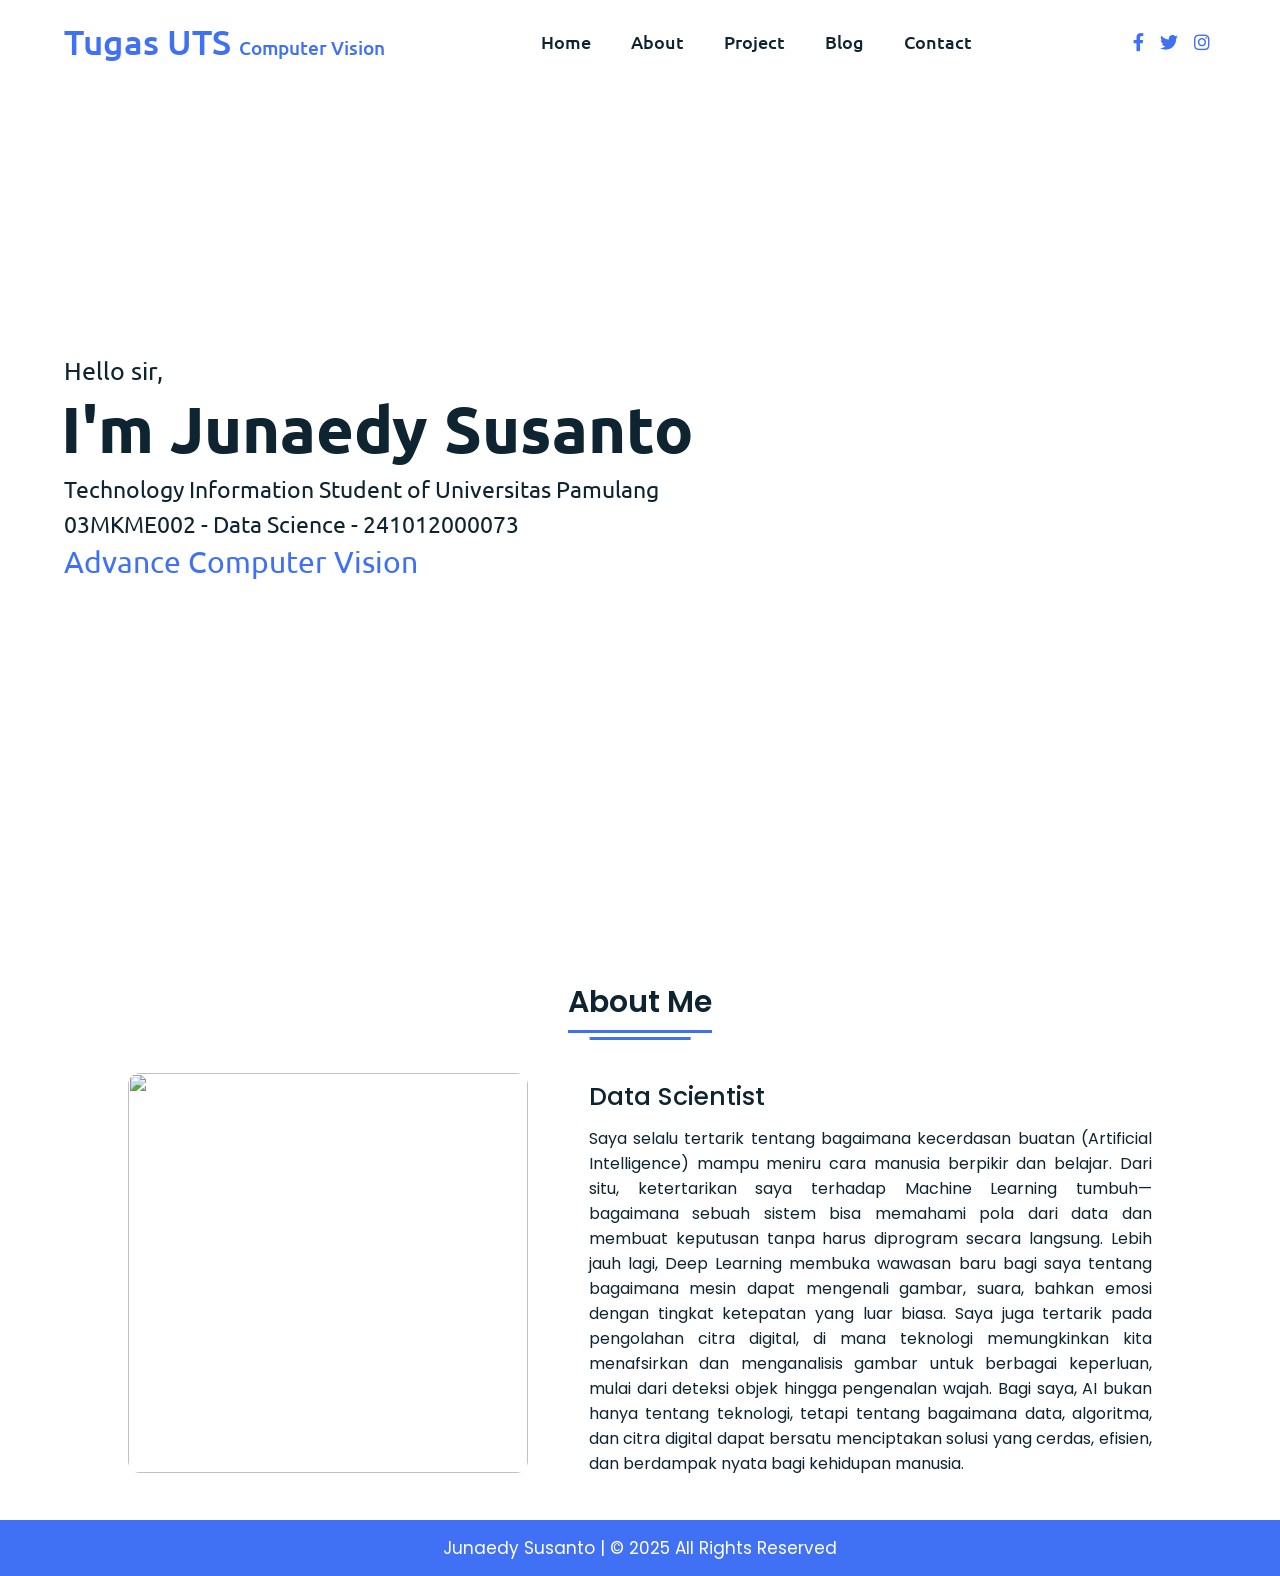
==== index.html @ 38d1ec95 "first_import" ====
<!-- Home Section Start -->
 <!DOCTYPE html>
<!-- Website - www.codingnepalweb.com -->
<html lang="en" dir="ltr">

<head>
  <meta charset="UTF-8" />
  <title>Responsive Portfolio Website HTML CSS| CodingNepal</title>
  <link rel="stylesheet" href="style.css" />
  <!-- Fontawesome CDN Link -->
  <link rel="stylesheet" href="https://cdnjs.cloudflare.com/ajax/libs/font-awesome/5.15.2/css/all.min.css" />
  <meta name="viewport" content="width=device-width, initial-scale=1.0" />
</head>

<body>
  <!-- Move to up button -->
  <div class="scroll-button">
    <a href="index.html"><i class="fas fa-arrow-up"></i></a>
  </div>
  <!-- navgaition menu -->
  <nav>
    <div class="navbar">
      <div class="logo"><a href="index.html">Tugas UTS</a> <a style="font-size:larger;"> &nbsp;Computer Vision</a></div>
      <ul class="menu">
        <li><a href="index.html">Home</a></li>
        <li><a href="#about">About</a></li>
        <li><a href="project.html">Project</a></li>
        <li><a href="blog.html">Blog</a></li>
        <li><a href="#contact">Contact</a></li>
        <div class="cancel-btn">
          <i class="fas fa-times"></i>
        </div>
      </ul>
      <div class="media-icons">
        <a href="#"><i class="fab fa-facebook-f"></i></a>
        <a href="#"><i class="fab fa-twitter"></i></a>
        <a href="#"><i class="fab fa-instagram"></i></a>
      </div>
    </div>
    <div class="menu-btn">
      <i class="fas fa-bars"></i>
    </div>
  </nav>

  <section class="home" id="home">
    <div class="home-content">
      <div class="text">
        <div class="text-one">Hello sir,</div>
        <div class="text-two">I'm Junaedy Susanto</div>
        <div class="text-four">Technology Information Student of Universitas Pamulang</div>
        <div class="text-four">03MKME002 - Data Science - 241012000073</div>
        <div class="text-three">Advance Computer Vision</div>
      </div>
      <!-- <div class="button">
        <button>Hire Me</button>
      </div> -->
    </div>
  </section>

  <!-- About Section Start -->
  <section class="about" id="about">
    <div class="content">
      <div class="title"><span>About Me</span></div>
      <div class="about-details">
        <div class="left">
          <img src="images/about2.jpg" alt="" />
        </div>
        <div class="right">
          <div class="topic">Data Scientist</div>
          <p>
            Saya selalu tertarik tentang bagaimana kecerdasan buatan (Artificial Intelligence) mampu meniru cara manusia berpikir dan belajar. Dari situ, ketertarikan saya terhadap Machine Learning tumbuh—bagaimana sebuah sistem bisa memahami pola dari data dan membuat keputusan tanpa harus diprogram secara langsung. Lebih jauh lagi, Deep Learning membuka wawasan baru bagi saya tentang bagaimana mesin dapat mengenali gambar, suara, bahkan emosi dengan tingkat ketepatan yang luar biasa. Saya juga tertarik pada pengolahan citra digital, di mana teknologi memungkinkan kita menafsirkan dan menganalisis gambar untuk berbagai keperluan, mulai dari deteksi objek hingga pengenalan wajah. Bagi saya, AI bukan hanya tentang teknologi, tetapi tentang bagaimana data, algoritma, dan citra digital dapat bersatu menciptakan solusi yang cerdas, efisien, dan berdampak nyata bagi kehidupan manusia.
          </p>
          <!-- <div class="button">
            <button>Download CV</button>
          </div> -->
        </div>
      </div>
    </div>
  </section>

  <!-- My Skill Section Start -->
  <!-- Section Tag and Other Div will same where we need to put same CSS -->
  <!-- <section class="skills" id="skills">
    <div class="content">
      <div class="title"><span>My Skills</span></div>
      <div class="skills-details">
        <div class="text">
          <div class="topic">Skills Reflects Our Knowledge</div>
          <p>Lorem ipsum dolor sit amet, consectetur adipisicing elit. Minus natus tenetur tempora? Quasi, rem quas
            omnis. Porro rem aspernatur reiciendis ut praesentium minima ad, quos, officia! Illo libero, et, distinctio
            repellat sed nesciunt est modi quaerat placeat. Quod molestiae, alias?</p>
          <div class="experience">
            <div class="num">10</div>
            <div class="exp">
              Years Of <br />
              Experience
            </div>
          </div>
        </div>
        <div class="boxes">
          <div class="box">
            <div class="topic">HTML</div>
            <div class="per">90%</div>
          </div>
          <div class="box">
            <div class="topic">CSS</div>
            <div class="per">80%</div>
          </div>
          <div class="box">
            <div class="topic">JavScript</div>
            <div class="per">70%</div>
          </div>
          <div class="box">
            <div class="topic">PHP</div>
            <div class="per">60%</div>
          </div>
        </div>
      </div>
    </div>
  </section> -->

  <!-- My Services Section Start -->
  <!-- <section class="services" id="services">
    <div class="content">
      <div class="title"><span>My Services</span></div>
      <div class="boxes">
        <div class="box">
          <div class="icon">
            <i class="fas fa-desktop"></i>
          </div>
          <div class="topic">Web Devlopment</div>
          <p>Lorem ipsum dolor sit amet, consectetur adipisicing elit. Mollitia autem quam odio, qui voluptatem
            eligendi?</p>
        </div>
        <div class="box">
          <div class="icon">
            <i class="fas fa-paint-brush"></i>
          </div>
          <div class="topic">Graphic Design</div>
          <p>Lorem ipsum dolor sit amet, consectetur adipisicing elit. Mollitia autem quam odio, qui voluptatem
            eligendi?</p>
        </div>
        <div class="box">
          <div class="icon">
            <i class="fas fa-chart-line"></i>
          </div>
          <div class="topic">Digital Marketing</div>
          <p>Lorem ipsum dolor sit amet, consectetur adipisicing elit. Mollitia autem quam odio, qui voluptatem
            eligendi?</p>
        </div>
        <div class="box">
          <div class="icon">
            <i class="fab fa-android"></i>
          </div>
          <div class="topic">Icon Design</div>
          <p>Lorem ipsum dolor sit amet, consectetur adipisicing elit. Mollitia autem quam odio, qui voluptatem
            eligendi?</p>
        </div>
        <div class="box">
          <div class="icon">
            <i class="fas fa-camera-retro"></i>
          </div>
          <div class="topic">Photography</div>
          <p>Lorem ipsum dolor sit amet, consectetur adipisicing elit. Mollitia autem quam odio, qui voluptatem
            eligendi?</p>
        </div>
        <div class="box">
          <div class="icon">
            <i class="fas fa-tablet-alt"></i>
          </div>
          <div class="topic">Apps Devlopment</div>
          <p>Lorem ipsum dolor sit amet, consectetur adipisicing elit. Mollitia autem quam odio, qui voluptatem
            eligendi?</p>
        </div>
      </div>
    </div>
  </section> -->

  <!-- Contact Me section Start -->
  <!-- <section class="contact" id="contact">
    <div class="content">
      <div class="title"><span>Contact Me</span></div>
      <div class="text">
        <div class="topic">Have Any Project?</div>
        <p>Lorem ipsum dolor sit amet, consectetur adipisicing elit. Ipsam neque ipsum corrupti dolores, facere numquam
          voluptate aspernatur sit perferendis qui nisi modi! Recusandae deserunt consequatur voluptatibus alias
          repellendus nobis eligendi.</p>
        <div class="button">
          <button>Let's Chat</button>
        </div>
      </div>
    </div>
  </section> -->

  <!-- Footer Section Start -->
  <footer>
    <div class="text">
      <span>Junaedy Susanto | &#169; 2025 All Rights Reserved</span>
    </div>
  </footer>

  <script src="script.js"></script>
</body>

</html>
---- style.css ----
/* Google Font CDN Link */
@import url('https://fonts.googleapis.com/css2?family=Poppins:wght@400;500;600;700&family=Ubuntu:wght@400;500;700&display=swap');

* {
  margin: 0;
  padding: 0;
  box-sizing: border-box;
  text-decoration: none;
  scroll-behavior: smooth;
}

/* Custom Scroll Bar CSS */
::-webkit-scrollbar {
  width: 10px;
}

::-webkit-scrollbar-track {
  background: #f1f1f1;
}

::-webkit-scrollbar-thumb {
  background: #6e93f7;
  border-radius: 12px;
  transition: all 0.3s ease;
}

::-webkit-scrollbar-thumb:hover {
  background: #4070f4;
}

/* navbar styling */
nav {
  position: fixed;
  width: 100%;
  padding: 20px 0;
  z-index: 998;
  transition: all 0.3s ease;
  font-family: 'Ubuntu', sans-serif;
}

nav.sticky {
  background: #4070f4;
  padding: 13px 0;
}

nav .navbar {
  width: 90%;
  display: flex;
  justify-content: space-between;
  align-items: center;
  margin: auto;
}

nav .navbar .logo a {
  font-weight: 500;
  font-size: 35px;
  color: #4070f4;
}

nav.sticky .navbar .logo a {
  color: #fff;
}

nav .navbar .menu {
  display: flex;
  position: relative;
}

nav .navbar .menu li {
  list-style: none;
  margin: 0 20px;
}

.navbar .menu a {
  font-size: 18px;
  font-weight: 500;
  color: #0E2431;
  padding: 6px 0;
  transition: all 0.4s ease;
}

.navbar .menu a:hover {
  color: #4070f4;
}

nav.sticky .menu a {
  color: #FFF;
}

nav.sticky .menu a:hover {
  color: #0E2431;
}

.navbar .media-icons a {
  color: #4070f4;
  font-size: 18px;
  margin: 0 6px;
}

nav.sticky .media-icons a {
  color: #FFF;
}

/* Side Navigation Menu Button CSS */
nav .menu-btn,
.navbar .menu .cancel-btn {
  position: absolute;
  color: #fff;
  right: 30px;
  top: 20px;
  font-size: 20px;
  cursor: pointer;
  transition: all 0.3s ease;
  display: none;
}

nav .menu-btn {
  color: #4070f4;
}

nav.sticky .menu-btn {
  color: #FFF;
}

.navbar .menu .menu-btn {
  color: #fff;
}

/* home section styling */
.home {
  height: 100vh;
  width: 100%;
  background: url("images/background1.png") no-repeat;
  background-size: cover;
  background-position: center;
  background-attachment: fixed;
  font-family: 'Ubuntu', sans-serif;
}

.home .home-content {
  width: 90%;
  height: 100%;
  margin: auto;
  display: flex;
  flex-direction: column;
  justify-content: center;
}

.home .text-one {
  font-size: 25px;
  color: #0E2431;
}

.home .text-two {
  color: #0E2431;
  font-size: 65px;
  font-weight: 600;
  margin-left: -3px;
}

.home .text-three {
  font-size: 30px;
  margin: 5px 0;
  color: #4070f4;
}

.home .text-four {
  font-size: 23px;
  margin: 5px 0;
  color: #0E2431;
}

.home .button {
  margin: 14px 0;
}

.home .button button {
  outline: none;
  padding: 8px 16px;
  border-radius: 6px;
  font-size: 25px;
  font-weight: 400;
  background: #4070f4;
  color: #fff;
  cursor: pointer;
  border: 2px solid transparent;
  transition: all 0.4s ease;
}

.home .button button:hover {
  border-color: #4070f4;
  background-color: #fff;
  color: #4070f4;
}

/* About Section Styling */
/* Those Elements Where We Have Apply Same CSS,
 I'm Selecting Directly 'Section Tag' and 'Class'  */
section {
  padding-top: 40px;
}

section .content {
  width: 80%;
  margin: 40px auto;
  font-family: 'Poppins', sans-serif;
}

.about .about-details {
  display: flex;
  justify-content: space-between;
  align-items: center;
}

section .title {
  display: flex;
  justify-content: center;
  margin-bottom: 40px;
}

section .title span {
  color: #0E2431;
  font-size: 30px;
  font-weight: 600;
  position: relative;
  padding-bottom: 8px;
}

section .title span::before,
section .title span::after {
  content: '';
  position: absolute;
  height: 3px;
  width: 100%;
  background: #4070f4;
  left: 0;
  bottom: 0;
}

section .title span::after {
  bottom: -7px;
  width: 70%;
  left: 50%;
  transform: translateX(-50%);
}

.about .about-details .left {
  width: 45%;
}

.about .left img {
  height: 400px;
  width: 400px;
  object-fit: cover;
  border-radius: 12px;
}

.about-details .right {
  width: 55%;
}

section .topic {
  color: #0E2431;
  font-size: 25px;
  font-weight: 500;
  margin-bottom: 10px;
}

.about-details .right p {
  text-align: justify;
  color: #0E2431;
}

section .button {
  margin: 16px 0;
}

section .button button {
  outline: none;
  padding: 8px 16px;
  border-radius: 4px;
  font-size: 25px;
  font-weight: 400;
  background: #4070f4;
  color: #fff;
  border: 2px solid transparent;
  cursor: pointer;
  transition: all 0.4s ease;
}

section .button button:hover {
  border-color: #4070f4;
  background-color: #fff;
  color: #4070f4;
}

/* My Skills CSS */
.skills {
  background: #F0F8FF;
}

.skills .content {
  padding: 40px 0;
}

.skills .skills-details {
  display: flex;
  justify-content: space-between;
  align-items: center;
}

.skills-details .text {
  width: 50%;
}

.skills-details p {
  color: #0E2431;
  text-align: justify;
}

.skills .skills-details .experience {
  display: flex;
  align-items: center;
  margin: 0 10px;
}

.skills-details .experience .num {
  color: #0E2431;
  font-size: 80px;
}

.skills-details .experience .exp {
  color: #0E2431;
  margin-left: 20px;
  font-size: 18px;
  font-weight: 500;
  margin: 0 6px;
}

.skills-details .boxes {
  width: 45%;
  display: flex;
  flex-wrap: wrap;
  justify-content: space-between;
}

.skills-details .box {
  width: calc(100% / 2 - 20px);
  margin: 20px 0;
}

.skills-details .boxes .topic {
  font-size: 20px;
  color: #4070f4;
}

.skills-details .boxes .per {
  font-size: 60px;
  color: #4070f4;
}

/* My Services CSS */
.services .boxes {
  display: flex;
  flex-wrap: wrap;
  justify-content: space-between;
}

.services .boxes .box {
  margin: 20px 0;
  width: calc(100% / 3 - 20px);
  text-align: center;
  border-radius: 12px;
  padding: 30px 10px;
  box-shadow: 0 5px 10px rgba(0, 0, 0, 0.12);
  cursor: default;
  transition: all 0.4s ease;
}

.services .boxes .box:hover {
  background: #4070f4;
  color: #fff;
}

.services .boxes .box .icon {
  height: 50px;
  width: 50px;
  background: #4070f4;
  border-radius: 50%;
  text-align: center;
  line-height: 50px;
  font-size: 18px;
  color: #fff;
  margin: 0 auto 10px auto;
  transition: all 0.4s ease;
}

.boxes .box:hover .icon {
  background-color: #fff;
  color: #4070f4;
}

.services .boxes .box:hover .topic,
.services .boxes .box:hover p {
  color: #0E2431;
  transition: all 0.4s ease;
}

.services .boxes .box:hover .topic,
.services .boxes .box:hover p {
  color: #fff;
}

/* My Services CSS */
.services .boxess {
  display: flex;
  flex-wrap: wrap;
  justify-content: space-between;
}

.services .boxess .box {
  margin: 20px 0;
  width: 100%;
  text-align: left;
  border-radius: 12px;
  padding: 30px 10px;
  box-shadow: 0 5px 10px rgba(0, 0, 0, 0.12);
  cursor: default;
  transition: all 0.4s ease;
}

.services .boxess .box:hover {
  background: #4070f4;
  color: #fff;
}

.services .boxess .box .icon {
  height: 50px;
  width: 50px;
  background: #4070f4;
  border-radius: 50%;
  text-align: center;
  line-height: 50px;
  font-size: 18px;
  color: #fff;
  margin: 0 auto 10px auto;
  transition: all 0.4s ease;
}

.boxess .box:hover .icon {
  background-color: #fff;
  color: #4070f4;
}

.services .boxess .box:hover .topic,
.services .boxess .box:hover p {
  color: #0E2431;
  transition: all 0.4s ease;
}

.services .boxess .box:hover .topic,
.services .boxess .box:hover p {
  color: #fff;
}

/* Contact Me CSS */
.contact {
  background: #F0F8FF;
}

.contact .content {
  margin: 0 auto;
  padding: 30px 0;
}

.contact .text {
  width: 80%;
  text-align: center;
  margin: auto;
}

/* Footer CSS */
footer {
  background: #4070f4;
  padding: 15px 0;
  text-align: center;
  font-family: 'Poppins', sans-serif;
}

footer .text span {
  font-size: 17px;
  font-weight: 400;
  color: #fff;
}

footer .text span a {
  font-weight: 500;
  color: #FFF;
}

footer .text span a:hover {
  text-decoration: underline;
}

/* Scroll TO Top Button CSS */
.scroll-button a {
  position: fixed;
  bottom: 20px;
  right: 20px;
  color: #fff;
  background: #4070f4;
  padding: 7px 12px;
  ;
  font-size: 18px;
  border-radius: 6px;
  box-shadow: rgba(0, 0, 0, 0.15);
  display: none;
}

/* Main content */
.main-content {
    flex: 1;
    padding: 2rem;
    background-color: #fff;
    overflow-y: auto;
}

/* Responsive Media Query */
@media (max-width: 1190px) {
  section .content {
    width: 85%;
  }
}

@media (max-width: 1000px) {
  .about .about-details {
    justify-content: center;
    flex-direction: column;
  }

  .about .about-details .left {
    display: flex;
    justify-content: center;
    width: 100%;
  }

  .about-details .right {
    width: 90%;
    margin: 40px 0;
  }

  .services .boxes .box {
    margin: 20px 0;
    width: calc(100% / 2 - 20px);
  }
}

@media (max-width: 900px) {
  .about .left img {
    height: 350px;
    width: 350px;
  }
}

@media (max-width: 750px) {
  nav .navbar {
    width: 90%;
  }

  nav .navbar .menu {
    position: fixed;
    left: -100%;
    top: 0;
    background: #0E2431;
    height: 100vh;
    max-width: 400px;
    width: 100%;
    padding-top: 60px;
    flex-direction: column;
    align-items: center;
    transition: all 0.5s ease;
  }

  .navbar.active .menu {
    left: 0;
  }

  nav .navbar .menu a {
    font-size: 23px;
    display: block;
    color: #fff;
    margin: 15px 0;
  }

  nav.sticky .menu a:hover {
    color: #4070f4;
  }

  nav .navbar .media-icons {
    display: none;
  }

  nav .menu-btn,
  .navbar .menu .cancel-btn {
    display: block;
  }

  .home .text-two {
    font-size: 65px;
  }

  .home .text-three {
    font-size: 35px;
  }

  .skills .skills-details {
    align-items: center;
    justify-content: center;
    flex-direction: column;
  }

  .skills-details .text {
    width: 100%;
    margin-bottom: 50px;
  }

  .skills-details .boxes {
    justify-content: center;
    align-items: center;
    width: 100%;
  }

  .services .boxes .box {
    margin: 20px 0;
    width: 100%;
  }

  .contact .text {
    width: 100%;
  }
}

@media (max-width: 500px) {
  .home .text-two {
    font-size: 55px;
  }

  .home .text-three {
    font-size: 33px;
  }

  .skills-details .boxes .per {
    font-size: 50px;
    color: #4070f4;
  }
}
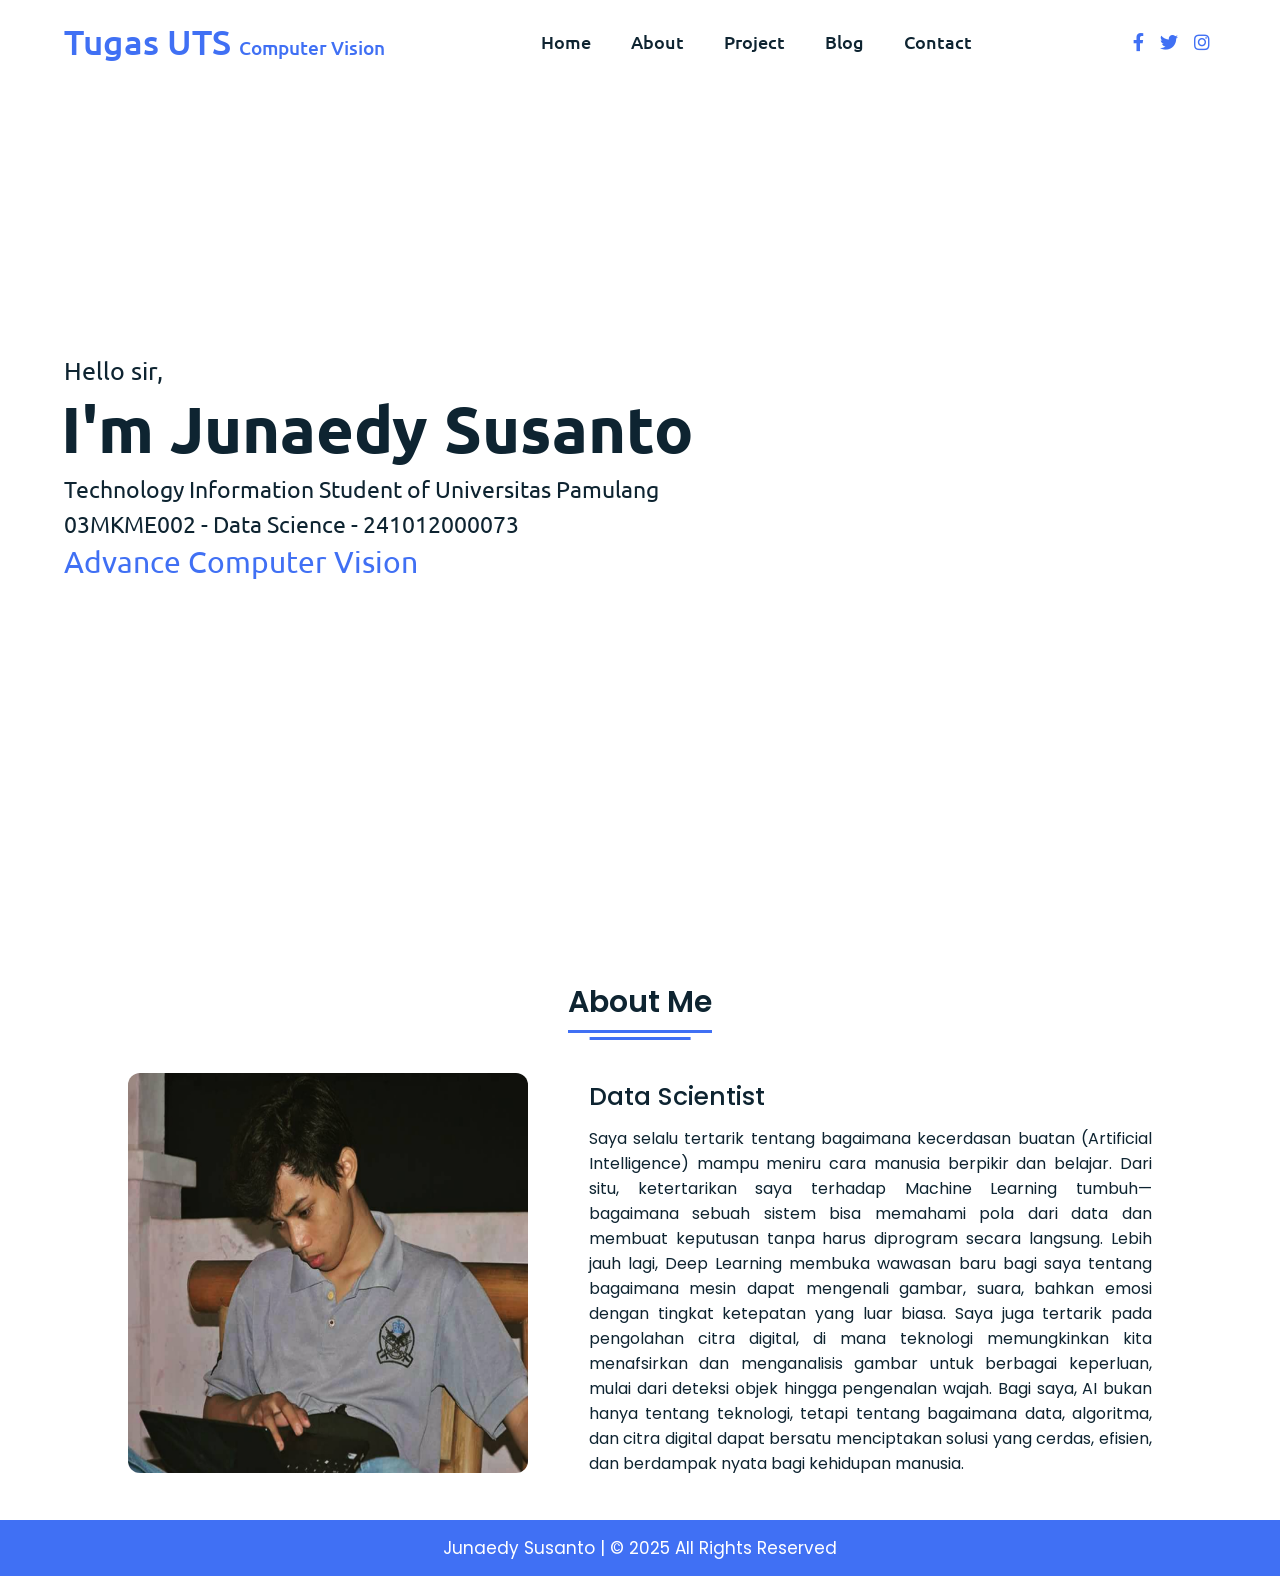
==== commit d4d76d40: "Restore index.html with original content" ====
--- a/index.html
+++ b/index.html
@@ -63,7 +63,7 @@
       <div class="title"><span>About Me</span></div>
       <div class="about-details">
         <div class="left">
-          <img src="images/about2.jpg" alt="" />
+          <img src="Images/about2.jpg" alt="" />
         </div>
         <div class="right">
           <div class="topic">Data Scientist</div>
@@ -203,3 +203,5 @@
 </body>
 
 </html>
+
+
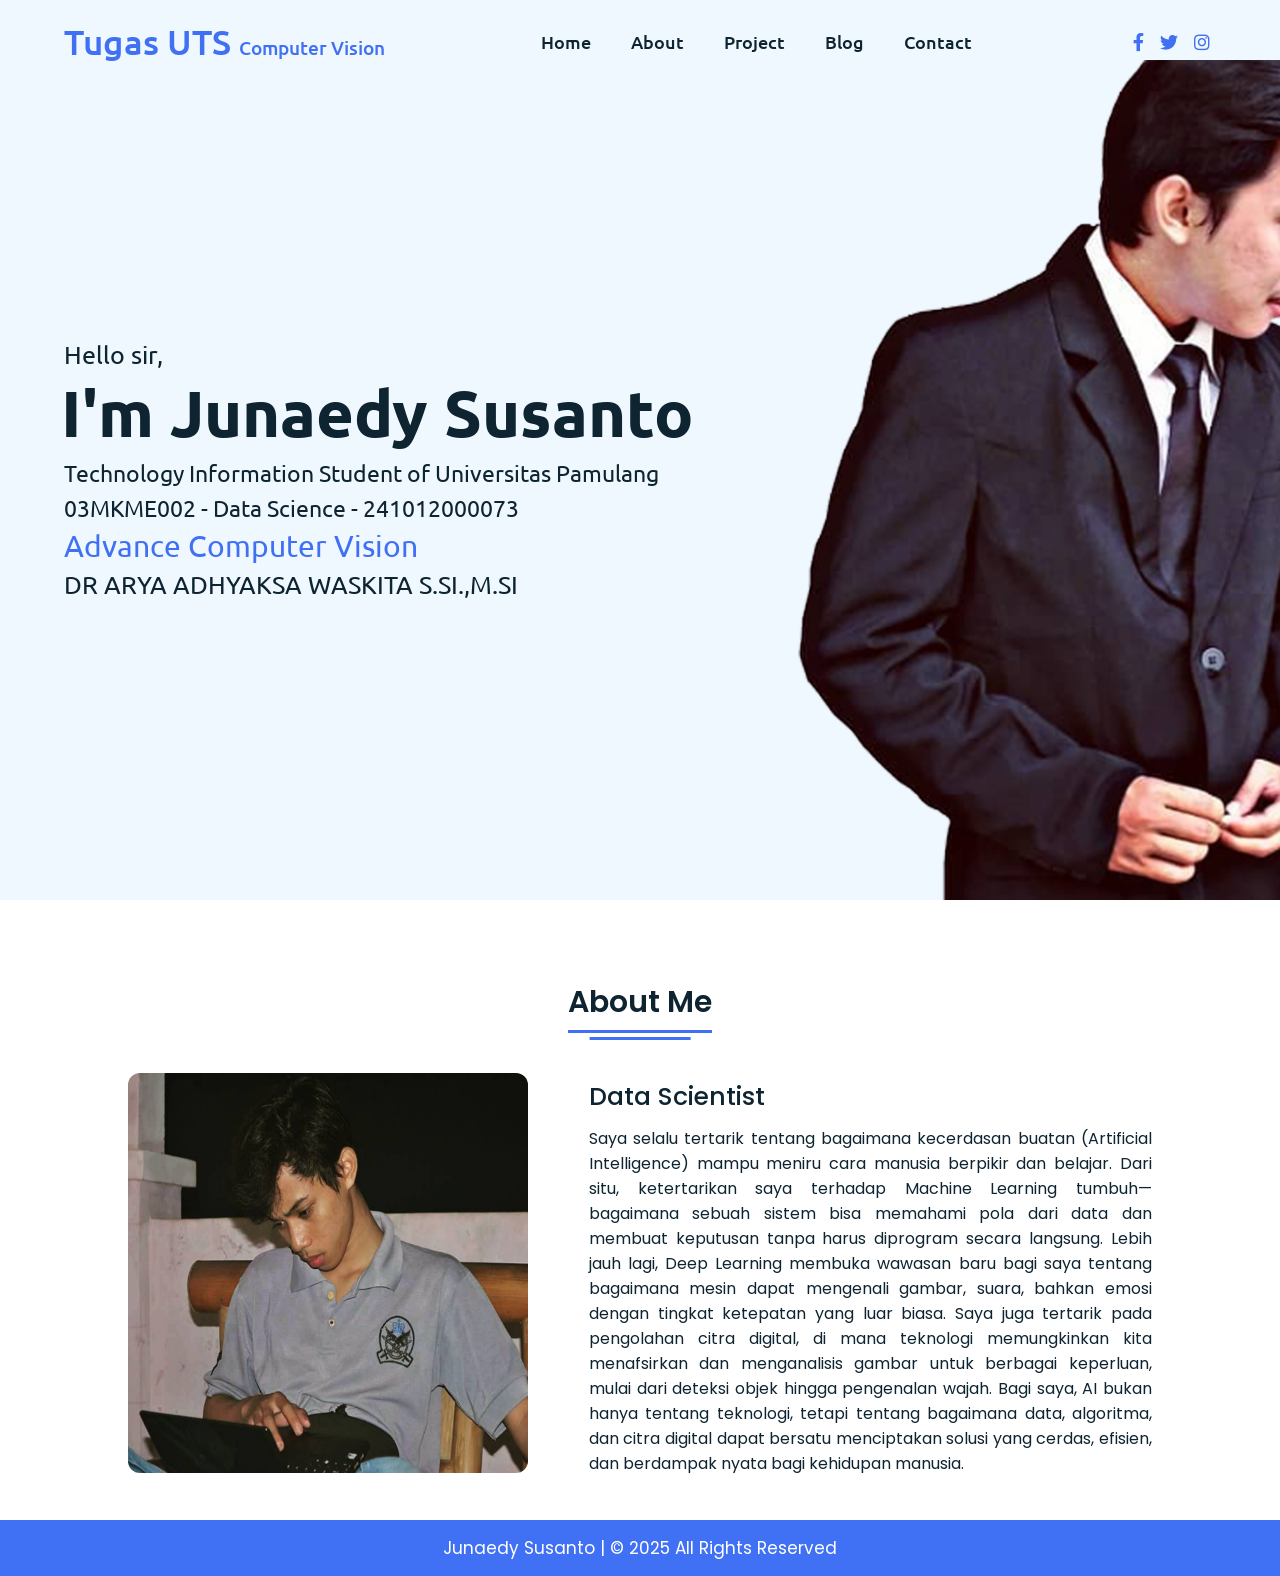
==== commit cdcf2495: "push final deploy from local vsode" ====
--- a/index.html
+++ b/index.html
@@ -50,6 +50,7 @@
         <div class="text-four">Technology Information Student of Universitas Pamulang</div>
         <div class="text-four">03MKME002 - Data Science - 241012000073</div>
         <div class="text-three">Advance Computer Vision</div>
+        <div class="text-one">DR ARYA ADHYAKSA WASKITA S.SI.,M.SI</div>
       </div>
       <!-- <div class="button">
         <button>Hire Me</button>
@@ -203,5 +204,3 @@
 </body>
 
 </html>
-
-
--- a/style.css
+++ b/style.css
@@ -130,7 +130,7 @@
 .home {
   height: 100vh;
   width: 100%;
-  background: url("images/background1.png") no-repeat;
+  background: url("Images/background1.png") no-repeat;
   background-size: cover;
   background-position: center;
   background-attachment: fixed;
@@ -653,4 +653,4 @@
     font-size: 50px;
     color: #4070f4;
   }
-}+}
